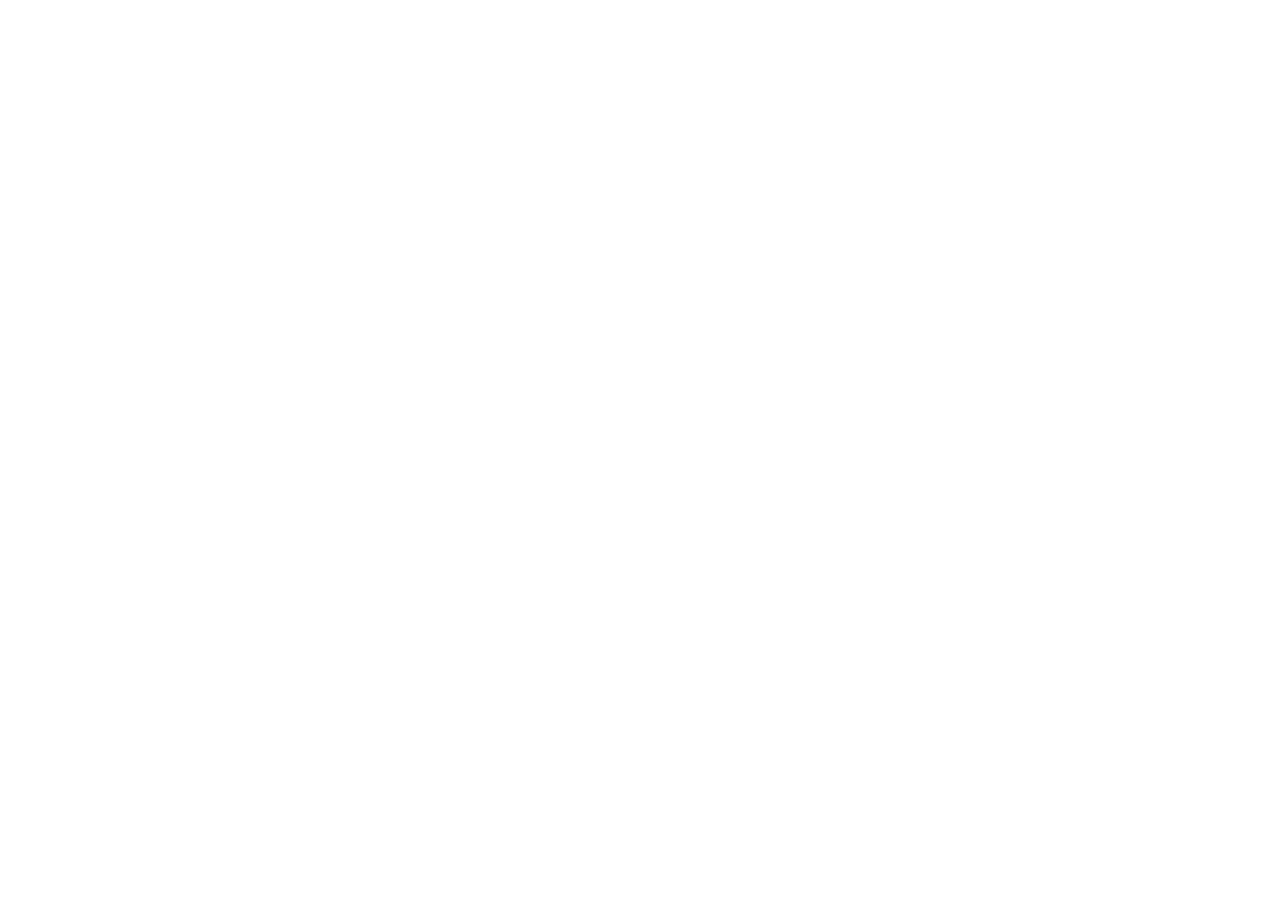
==== blocks/index.html @ 224fdc30 "Initial commit" ====
<!DOCTYPE html>
<html lang="en">
	<head>
		<meta charset="UTF-8" />
		<meta name="viewport" content="width=device-width, initial-scale=1.0" />
		<title>Blocks HTML Template</title>
	</head>
	<body></body>
</html>
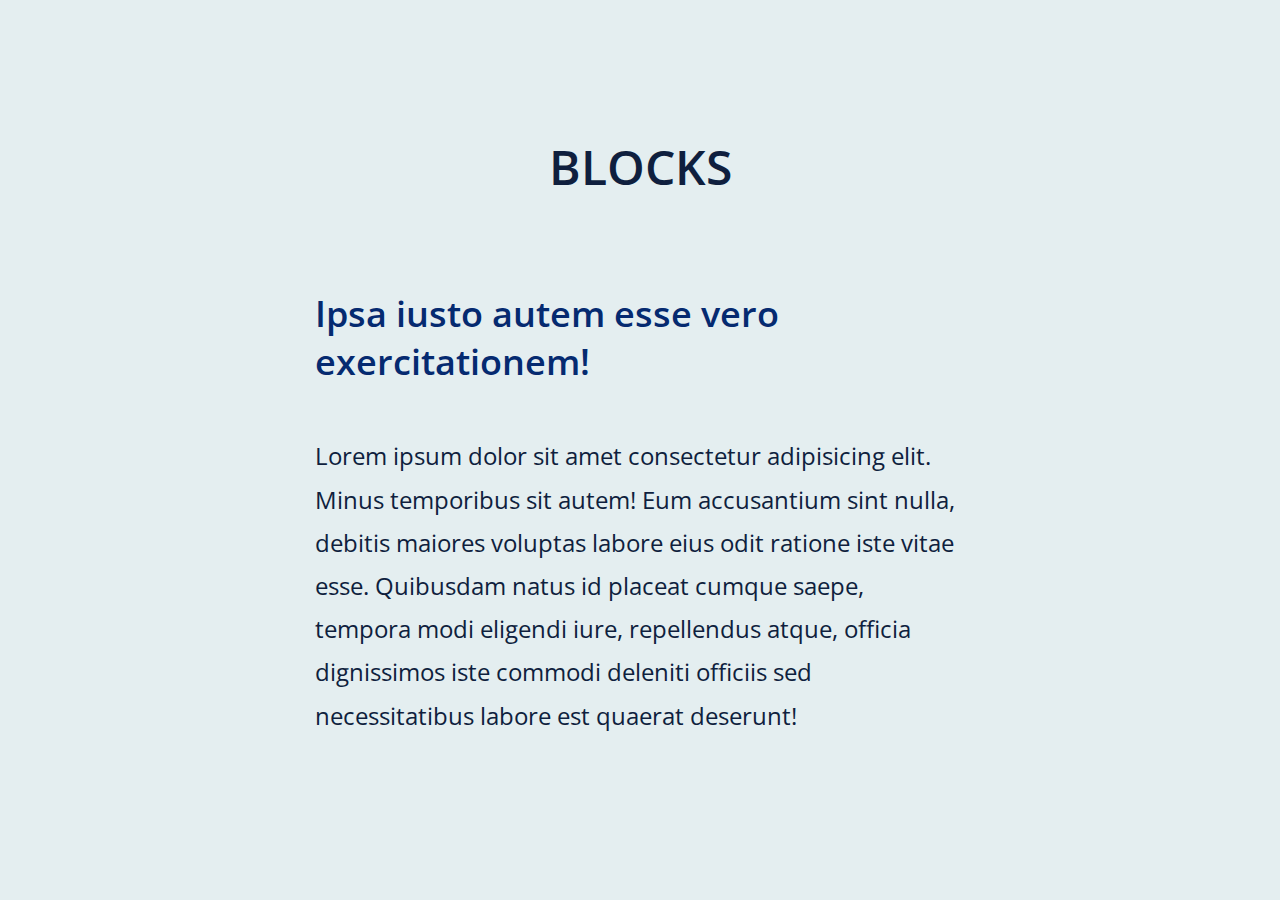
==== commit 5b5be870: "Template: Blocks" ====
--- a/blocks/index.html
+++ b/blocks/index.html
@@ -4,6 +4,44 @@
 		<meta charset="UTF-8" />
 		<meta name="viewport" content="width=device-width, initial-scale=1.0" />
 		<title>Blocks HTML Template</title>
+		<link rel="preconnect" href="https://fonts.gstatic.com" />
+		<link href="https://fonts.googleapis.com/css2?family=Open+Sans:wght@400;700&display=swap" rel="stylesheet" />
+		<link rel="stylesheet" href="normalize.css" />
+		<link rel="stylesheet" href="style.css" />
 	</head>
-	<body></body>
+	<body>
+		<main>
+			<article class="content-section" id="content-section--1">
+				<div class="content-section__body">
+					<h1>Blocks</h1>
+					<h2>Ipsa iusto autem esse vero exercitationem!</h2>
+					<p>Lorem ipsum dolor sit amet consectetur adipisicing elit. Minus temporibus sit autem! Eum accusantium sint nulla, debitis maiores voluptas labore eius odit ratione iste vitae esse. Quibusdam natus id placeat cumque saepe, tempora modi eligendi iure, repellendus atque, officia dignissimos iste commodi deleniti officiis sed necessitatibus labore est quaerat deserunt!</p>
+				</div>
+			</article>
+
+			<article class="content-section" id="content-section--2">
+				<div class="content-section__body">
+					<h3 class="section-title section-title--white">Curabitur in eleifend elit</h3>
+					<p>Sed auctor turpis tortor, sed viverra elit varius a. Vivamus a rutrum magna. Pellentesque mi erat, blandit non libero quis, egestas mattis ipsum. Cras ac elit in mi faucibus rutrum vel eget eros. Aliquam porta libero et nisl faucibus, eu ullamcorper ligula posuere. Praesent eget volutpat massa.</p>
+					<p>Sed auctor turpis tortor, sed viverra elit varius a. Vivamus a rutrum magna. Pellentesque mi erat, blandit non libero quis, egestas mattis ipsum. Cras ac elit in mi faucibus rutrum vel eget eros. Aliquam porta libero et nisl faucibus, eu ullamcorper ligula posuere. Praesent eget volutpat massa.</p>
+				</div>
+			</article>
+
+			<article class="content-section" id="content-section--3">
+				<div class="content-section__body">
+					<h3 class="section-title section-title--white">Alicuam aliquet ante</h3>
+					<p>Sed auctor turpis tortor, sed viverra elit varius a. Vivamus a rutrum magna. Pellentesque mi erat, blandit non libero quis, egestas mattis ipsum. Cras ac elit in mi faucibus rutrum vel eget eros. Aliquam porta libero et nisl faucibus, eu ullamcorper ligula posuere. Praesent eget volutpat massa.</p>
+					<p>Sed auctor turpis tortor, sed viverra elit varius a. Vivamus a rutrum magna. Pellentesque mi erat, blandit non libero quis, egestas mattis ipsum. Cras ac elit in mi faucibus rutrum vel eget eros. Aliquam porta libero et nisl faucibus, eu ullamcorper ligula posuere. Praesent eget volutpat massa.</p>
+				</div>
+			</article>
+
+			<article class="content-section" id="content-section--4">
+				<div class="content-section__body">
+					<h3 class="section-title">Curabitur in eleifend</h3>
+					<p>Sed auctor turpis tortor, sed viverra elit varius a. Vivamus a rutrum magna. Pellentesque mi erat, blandit non libero quis, egestas mattis ipsum. Cras ac elit in mi faucibus rutrum vel eget eros. Aliquam porta libero et nisl faucibus, eu ullamcorper ligula posuere. Praesent eget volutpat massa.</p>
+					<p>Sed auctor turpis tortor, sed viverra elit varius a. Vivamus a rutrum magna. Pellentesque mi erat, blandit non libero quis, egestas mattis ipsum. Cras ac elit in mi faucibus rutrum vel eget eros. Aliquam porta libero et nisl faucibus, eu ullamcorper ligula posuere. Praesent eget volutpat massa.</p>
+				</div>
+			</article>
+		</main>
+	</body>
 </html>
--- a/blocks/style.css
+++ b/blocks/style.css
@@ -0,0 +1,102 @@
+html,
+body {
+	color: #0f1f3e;
+	font-family: "Open Sans", sans-serif;
+	font-size: 18px;
+}
+
+@media only screen and (min-width: 1200px) {
+	html,
+	body {
+		font-size: 24px;
+	}
+}
+
+main {
+	max-height: 100vh;
+	overflow-y: scroll;
+	scroll-snap-type: y mandatory;
+}
+
+h1 {
+	font-size: 2rem;
+	font-weight: 600;
+	margin: 1rem auto;
+	padding: 0 0 2rem;
+	text-align: center;
+	text-transform: uppercase;
+}
+
+.content-section {
+	box-sizing: border-box;
+	display: flex;
+	flex-direction: column;
+	justify-content: center;
+	min-height: 100vh;
+	padding: 2rem;
+	scroll-snap-align: start;
+}
+
+.content-section__body {
+	margin: 0 auto;
+	max-width: 650px;
+}
+
+.content-section h2 {
+	color: #052a70;
+	font-size: 1.5rem;
+	font-weight: 600;
+	line-height: 2rem;
+	margin: 2rem 0;
+	padding: 0;
+}
+
+.content-section h3 {
+	font-size: 1.3rem;
+	font-weight: 600;
+	line-height: 1.8rem;
+	margin: 2rem 0;
+	padding: 0;
+}
+
+.content-section p {
+	line-height: 1.8rem;
+	margin: 1rem 0 2rem;
+	padding: 0;
+}
+
+.section-title {
+	position: relative;
+}
+
+.section-title::after {
+	background: #0f1f3e;
+	bottom: -20px;
+	content: "";
+	display: block;
+	height: 3px;
+	position: absolute;
+	width: 100px;
+}
+
+.section-title--white::after {
+	background: #fff;
+}
+
+#content-section--1 {
+	background: #e4eef0;
+}
+
+#content-section--2 {
+	background: #0f1f3e;
+	color: #fff;
+}
+
+#content-section--3 {
+	background: #e69825;
+	color: #fff;
+}
+
+#content-section--4 {
+	background: #e4eef0;
+}
